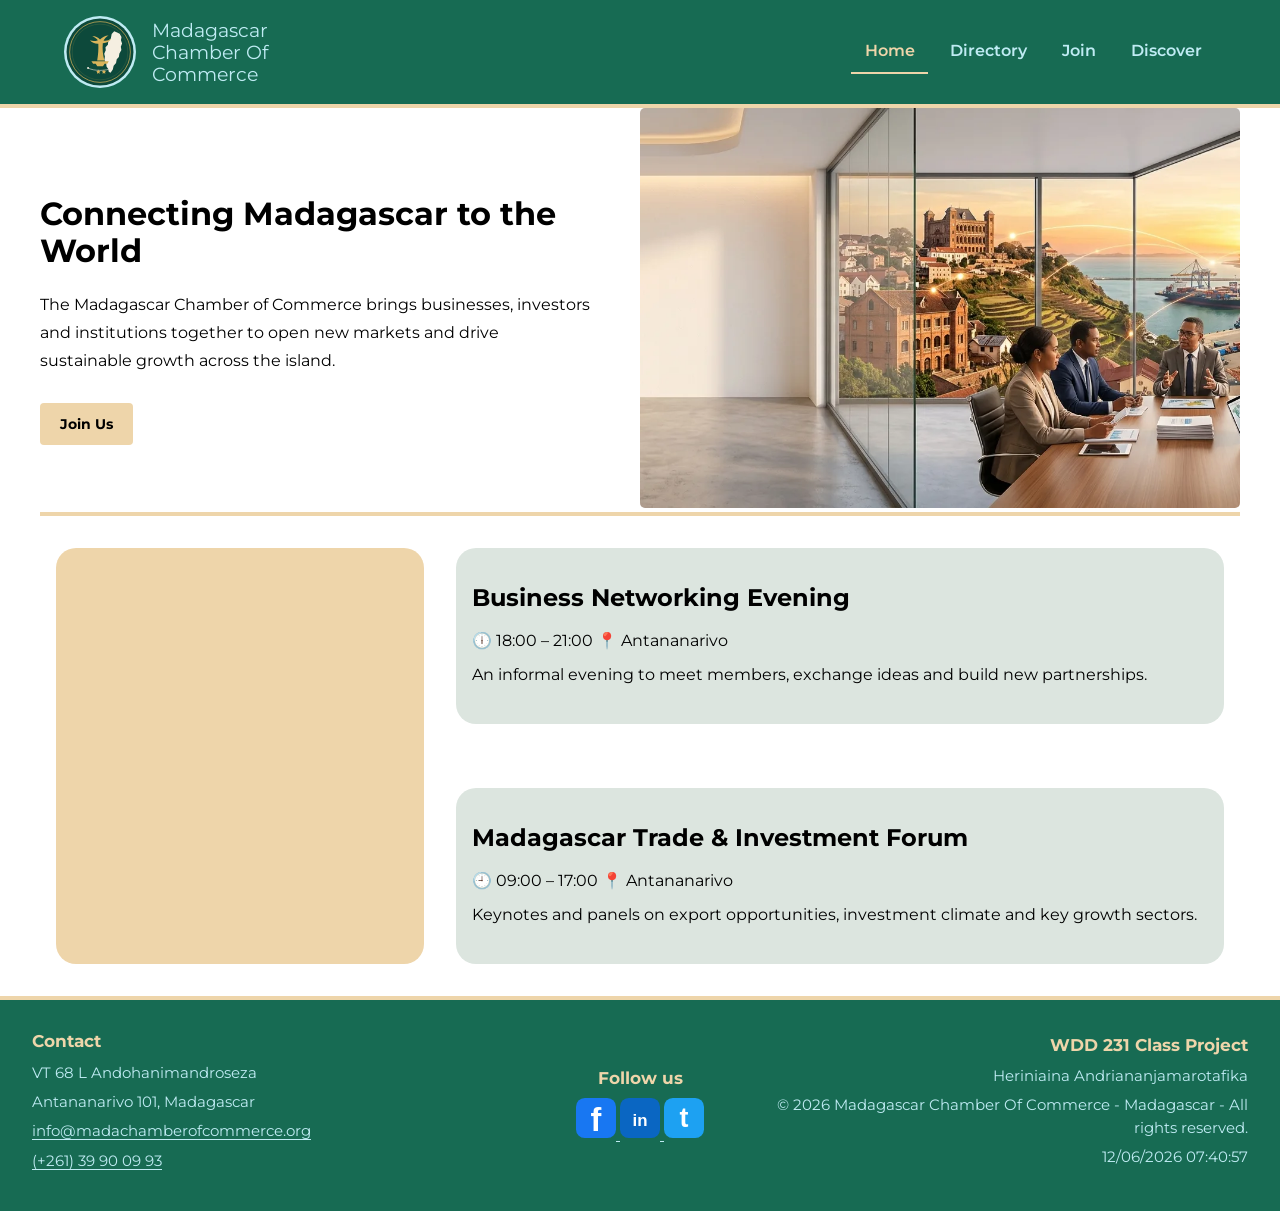
==== chamber/index.html @ e1c59fd6 "first part done" ====
<!DOCTYPE html>
<html lang="en">

    <head>
        <meta charset="UTF-8">
        <meta name="viewport" content="width=device-width, initial-scale=1.0">
        <meta name="description" content="This is the Home page for the Madagascar Chamber of Commerce web site.">
        <meta name="author" content="Heriniaina Andriananjamarotafika">
        <title>Heriniaina Andriananjamarotafika Chamber of Commerce</title>
        <link rel="icon" href="images/favicon.svg">
        <meta property="og:title" content="Madagascar Chamber Of Commerce">
        <meta property="og:description" content="This is a web page for the Madagascar Chamber of Commerce.">
        <meta property="og:image" content="https://andriananjamarotafika.github.io/wdd231/chamber/images/favicon.svg">
        <meta property="og:url" content="https://andriananjamarotafika.github.io/wdd231/chamber/index.html">
        <link rel="stylesheet" href="../styles/normalize.css">
        <link rel="preconnect" href="https://fonts.googleapis.com">
        <link rel="preconnect" href="https://fonts.gstatic.com" crossorigin>
        <link
            href="https://fonts.googleapis.com/css2?family=Lato:ital,wght@0,100;0,300;0,400;0,700;0,900;1,100;1,300;1,400;1,700;1,900&family=Montserrat:ital,wght@0,100..900;1,100..900&family=Open+Sans:ital,wght@0,300..800;1,300..800&display=swap"
            rel="stylesheet">
        <link rel="stylesheet" href="styles/base.css">
        <link rel="stylesheet" href="styles/home-style.css">
        <script src="scripts/navigation.js" defer></script>
        <script src="scripts/weather.js" defer></script>
        <script src="scripts/script.js" defer></script>
        <script src="../scripts/date.js" defer></script>
    </head>

    <body>
        <header>
            <div class="brand">
                <img src="images/favicon.svg" alt="Madagascar Chamber Of Commerce Logo" width="100" height="100">
                <span>Madagascar Chamber Of Commerce</span>
            </div>
            <button id="nav-button" class="hamburger" aria-label="Toggle navigation" aria-expanded="false"></button>
            <nav id="nav-bar" class="navbar" aria-label="Main navigation">
                <ul>
                    <li><a href="index.html" aria-current="page">Home</a></li>
                    <li><a href="directory.html">Directory</a></li>
                    <li><a href="#">Join</a></li>
                    <li><a href="#">Discover</a></li>
                </ul>
            </nav>
        </header>
        <main>
            <section class="hero-grid">
                <div>
                    <h1>Connecting Madagascar to the World</h1>
                    <p>The Madagascar Chamber of Commerce brings businesses, investors and institutions together to open
                        new markets and drive sustainable growth across the island.</p><a class="button"
                        href="join.html">Join Us</a>
                </div>
                <picture>
                    <source srcset="images/hero-small.webp" media="(max-width : 700px)">
                    <source srcset="images/hero-large.webp" media="(max-width : 900px)">
                    <img src="images/hero-large.webp" width="600" height="400"
                        alt="few person in meeting about chamber of Commerce">
                </picture>
            </section>
            <div class="card-main">
                <div class="card-weather">
                    <p id="temperature"></p>
                    <img id="image" src="" alt="">
                    <h2 id="town"></h2>
                    <p id="description"></p>
                </div>
                <div class="current-event event1">
                    <h2>Business Networking Evening</h2>
                    <span>🕕 18:00 – 21:00</span>
                    <span>📍 Antananarivo</span>
                    <p>An informal evening to meet members, exchange ideas and build new partnerships.</p>
                </div>
                <div class="current-event event2">
                    <h2>Madagascar Trade & Investment Forum</h2>
                    <span>🕘 09:00 – 17:00</span>
                    <span>📍 Antananarivo</span>
                    <p>Keynotes and panels on export opportunities, investment climate and key growth sectors.</p>
                </div>
            </div>
        </main>
        <footer>
            <div class="footer-contact">
                <h2>Contact</h2>
                <address>
                    <p>VT 68 L Andohanimandroseza</p>
                    <p>Antananarivo 101, Madagascar</p>
                    <p><a href="mailto:info@madachamberofcommerce.org">info@madachamberofcommerce.org</a></p>
                    <p><a href="tel:+26139900993">(+261) 39 90 09 93</a></p>
                </address>
            </div>
            <div class="footer-social">
                <h2>Follow us</h2>
                <div class="icon" aria-label="Social media links">
                    <a href="https://www.facebook.com/" aria-label="Facebook">
                        <img src="images/facebook.svg" alt="" width="40" height="40">
                    </a>
                    <a href="https://www.linkedin.com/" aria-label="LinkedIn">
                        <img src="images/linkedin.svg" alt="" width="40" height="40">
                    </a>
                    <a href="https://twitter.com/" aria-label="Twitter">
                        <img src="images/twitter.svg" alt="" width="40" height="40">
                    </a>
                </div>
            </div>
            <div class="footer-meta">
                <h2>WDD 231 Class Project</h2>
                <p>Heriniaina Andriananjamarotafika</p>
                <p>
                    &copy; <span id="current-year"></span> Madagascar Chamber Of Commerce - Madagascar - All
                    rights reserved.
                </p>
                <p id="lastModified"></p>
            </div>
        </footer>
    </body>

</html>
---- chamber/styles/base.css ----
/** THIS FILE CONTAIN ALL HEADER NAVIGATION FOOTER THAT ALL PAGES HAVE IN COMMON **/


:root {
    --primary-color: #176B53;
    --secondary-color: #eed5aa;
    --background-color: #bfebf3;
    --text-color: #000000;
    --w-color: #ffffff;
    --border-color: #dce5df;
    --image-border-color: #e0e5e2;
    --card-shadow-color: #233d381a;
    --list-shadow-color: #17342f14;
    --link-hover-color: #a36c0a;
    --font-family: 'Montserrat', 'Lato', 'Open Sans', sans-serif;
}

/*THIS FUNCTIONALITY MAINTAIN THE FOOTER IN THE BOTTOM*/
body {

    height: 100%;
    display: flex;
    flex-direction: column;
    min-height: 100vh;
    font-family: var(--font-family);
}


main {
    flex: 1;
    margin: 0 2rem;
}

header {
    display: flex;
    flex-wrap: wrap;
    align-items: center;
    gap: 0.5rem;
    padding: 0.75rem 1rem;
    border-bottom: 4px solid var(--secondary-color);
    background: var(--primary-color);
    color: var(--background-color);
    font-family: var(--font-family);
}

.brand {
    display: flex;
    flex: 1 1 0;
    align-items: center;
    gap: 0.75rem;
    min-width: 0;
}

.brand img {
    width: 3.25rem;
    height: 3.25rem;
    flex: 0 0 auto;
    border-radius: 50%;
    background: var(--background-color);
}

#nav-button {
    display: grid;
    place-items: center;
    width: 2.75rem;
    height: 2.75rem;
    padding: 0;
    border: 0;
    background: #00000000;
    cursor: pointer;
}

#nav-button:focus-visible {
    outline: 2px solid var(--secondary-color);
    outline-offset: 3px;
}

.hamburger::before {
    content: "\2630";
    color: var(--background-color);
    font-family: 'Times New Roman', Times, serif;
    font-size: 1.75rem;
    line-height: 1;
}

.hamburger.show::before {
    content: "\00D7";
}

.navbar {
    display: none;
    flex: 1 0 100%;
    padding-top: 0.5rem;
    border-top: 1px solid var(--secondary-color);
}

.navbar.show {
    display: block;
}

nav ul {
    display: flex;
    flex-direction: column;
    gap: 0.25rem;
    margin: 0;
    padding: 0;
    list-style: none;
}

nav a {
    display: block;
    padding: 0.75rem;
    border-left: 3px solid #00000000;
    color: var(--background-color);
    font-weight: 600;
    text-decoration: none;
}

nav a:hover,
nav a:focus-visible,
nav a[aria-current="page"] {
    border-left-color: var(--secondary-color);
    background: var(--background-color) opacity(0.9);
    color: var(--w-color);
}

nav a:focus-visible {
    outline: 2px solid var(--secondary-color);
    outline-offset: 2px;
}

footer {
    display: grid;
    gap: 1.25rem;
    padding: 1.75rem 1rem;
    border-top: 4px solid var(--secondary-color);
    background: var(--primary-color);
    color: var(--background-color);
    font-family: var(--font-family);
    text-align: center;
}

footer h2 {
    margin: 0 0 0.65rem;
    color: var(--secondary-color);
    font-size: 1.05rem;
}

footer p {
    margin: 0.4rem 0;
    font-size: 0.95rem;
    line-height: 1.5;
}

footer address {
    font-style: normal;
}

footer a {
    color: inherit;
    text-underline-offset: 0.2em;
}

footer a:hover {
    color: var(--secondary-color);
}

footer a:focus-visible {
    outline: 2px solid var(--secondary-color);
    outline-offset: 3px;
}

.footer-meta {
    font-size: 0.9rem;
}

@media screen and (min-width: 700px) {
    header {
        flex-wrap: nowrap;
        gap: 2rem;
        padding: 1rem clamp(1.5rem, 5vw, 5rem);
    }


    .brand {
        flex: 0 1 auto;
        gap: 1rem;
    }

    .brand img {
        width: 4.5rem;
        height: 4.5rem;
    }

    .brand span {
        max-width: 10rem;
        font-size: larger;
    }


    #nav-button {
        display: none;
    }

    .navbar {
        display: block;
        flex: 1 1 auto;
        padding: 0;
        border: 0;
    }

    nav ul {
        flex-direction: row;
        justify-content: flex-end;
        gap: 0.5rem;
    }

    nav a {
        padding: 0.75rem 0.85rem;
        border-bottom: 2px solid #00000000;
        border-left: 0;
        white-space: nowrap;
    }

    nav a:hover,
    nav a:focus-visible,
    nav a[aria-current="page"] {
        border-bottom-color: var(--secondary-color);
        background: #00000000;
        color: var(--secondary-color);
    }

    footer {
        grid-template-columns: 1fr auto 1fr;
        align-items: center;
        gap: 2rem;
        padding: 2rem;
        text-align: left;
    }

    .footer-social {
        justify-self: center;
        text-align: center;
    }

    .footer-social,
    .footer-meta {
        padding-top: 0;
        border-top: 0;
    }

    .footer-meta {
        text-align: right;
    }
}

@media screen and (min-width: 1220px) {
    main {
        max-width: 1200px;
        margin: auto;
    }
}
---- chamber/styles/home-style.css ----
.hero-grid {
    display: grid;
    grid-template-columns: 1fr 1fr;
    gap: 48px;
    align-items: center;
    border-bottom: solid 4px var(--secondary-color);
}

.hero h1 {
    font-size: 48px;
    margin: 14px 0;
}

.hero-grid p {
    line-height: 1.75;
}

img {
    border-radius: 5px;
    object-fit: cover;
}

.button {
    display: inline-block;
    background: var(--secondary-color);
    color: var(--text-color);
    text-decoration: none;
    padding: 13px 20px;
    border-radius: 4px;
    font-size: 14px;
    font-weight: 700;
    margin-top: 12px;
}

.card-weather {
    background-color: var(--secondary-color);
    text-align: center;
    padding: 1rem;
    border-radius: 20px;
    margin: 2rem 1rem;

}

.current-event {
    background-color: var(--border-color);
    padding: 1rem;
    margin: 2rem 1rem;
    border-radius: 20px;
}

#image {
    background-color: var(--background-color);
    border-radius: 20px;
}

#temperature {
    font-size: 3rem;
    font-weight: 400;
}


@media screen and (max-width : 900px) {
    .hero-grid {
        grid-template-columns: 1fr;
        gap: 24px;
    }

    .hero-grid img {
        width: 100%;
        height: auto;
        padding: 20px 0;
    }
}

@media screen and (min-width : 900px) {
    .card-main {
        display: grid;
        grid-template-columns: 1fr 2fr;
        grid-template-rows: 15rem 15rem;

    }

    .card-weather {
        grid-row: 1 / 3;
    }


    .event1 {
        grid-column: 2 / 4;
        grid-row: 0.5fr;
    }

    .event2 {
        grid-column: 2 / 4;
        grid-row: 0.5fr;
    }



}
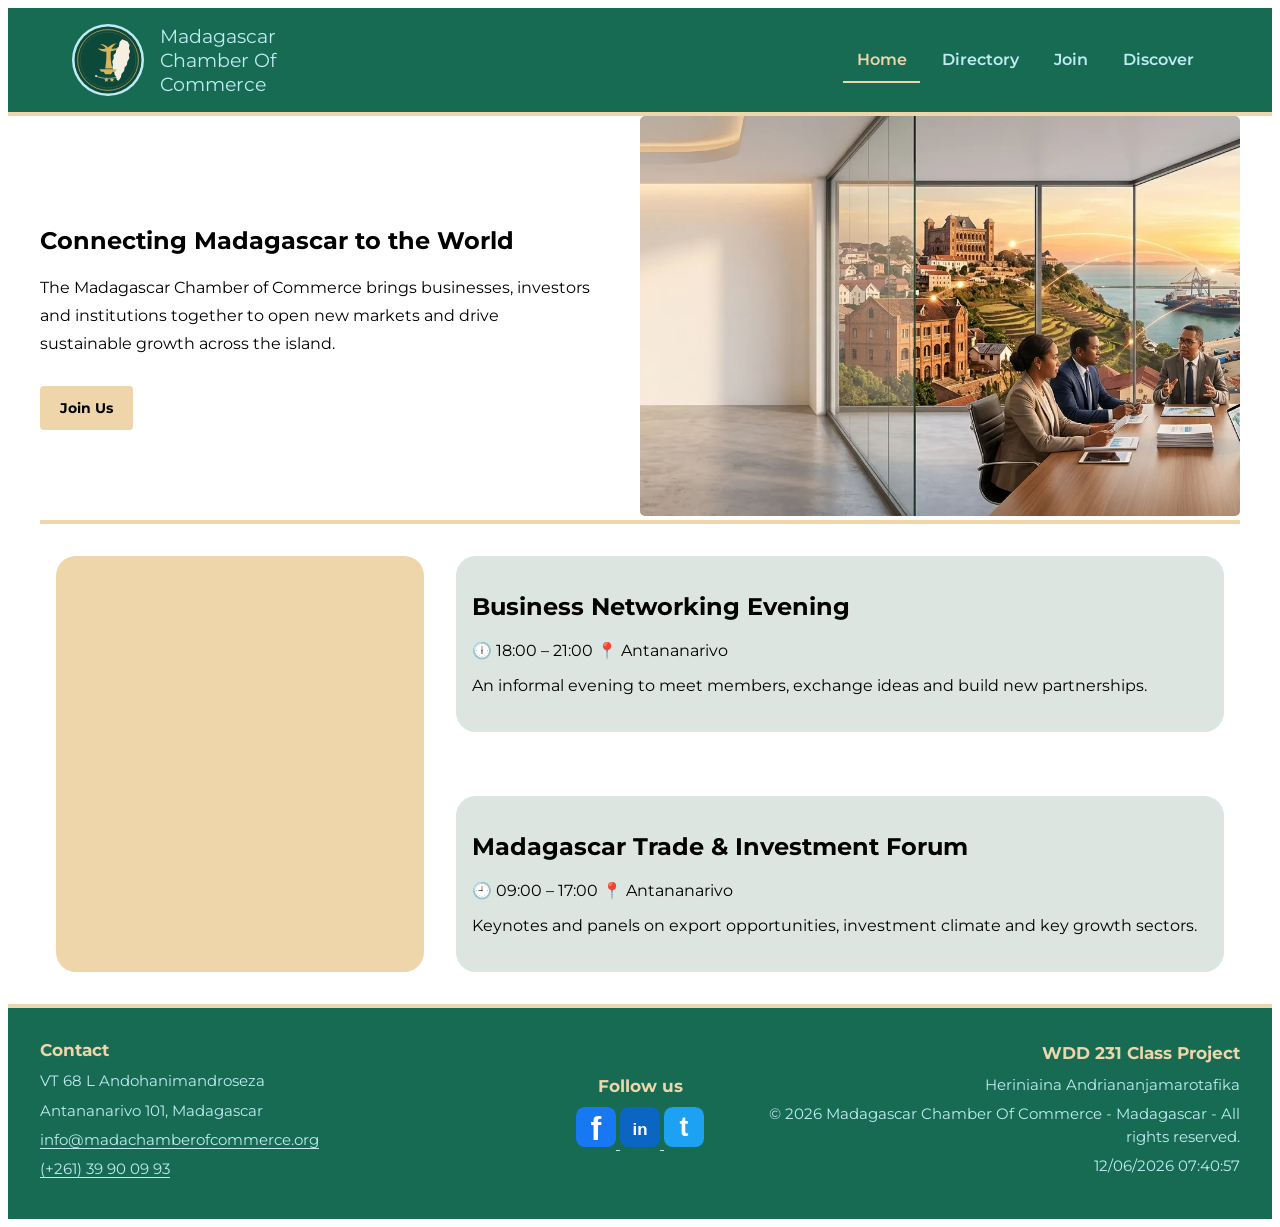
==== commit 7416f008: "test" ====
--- a/chamber/index.html
+++ b/chamber/index.html
@@ -12,7 +12,7 @@
         <meta property="og:description" content="This is a web page for the Madagascar Chamber of Commerce.">
         <meta property="og:image" content="https://andriananjamarotafika.github.io/wdd231/chamber/images/favicon.svg">
         <meta property="og:url" content="https://andriananjamarotafika.github.io/wdd231/chamber/index.html">
-        <link rel="stylesheet" href="../styles/normalize.css">
+        <!-- <link rel="stylesheet" href="../styles/normalize.css"> -->
         <link rel="preconnect" href="https://fonts.googleapis.com">
         <link rel="preconnect" href="https://fonts.gstatic.com" crossorigin>
         <link
@@ -59,10 +59,6 @@
             </section>
             <div class="card-main">
                 <div class="card-weather">
-                    <p id="temperature"></p>
-                    <img id="image" src="" alt="">
-                    <h2 id="town"></h2>
-                    <p id="description"></p>
                 </div>
                 <div class="current-event event1">
                     <h2>Business Networking Evening</h2>
@@ -90,7 +86,7 @@
             </div>
             <div class="footer-social">
                 <h2>Follow us</h2>
-                <div class="icon" aria-label="Social media links">
+                <div class="icon" role="group" aria-label="Social media links">
                     <a href="https://www.facebook.com/" aria-label="Facebook">
                         <img src="images/facebook.svg" alt="" width="40" height="40">
                     </a>
--- a/chamber/styles/home-style.css
+++ b/chamber/styles/home-style.css
@@ -87,12 +87,10 @@
 
     .event1 {
         grid-column: 2 / 4;
-        grid-row: 0.5fr;
     }
 
     .event2 {
         grid-column: 2 / 4;
-        grid-row: 0.5fr;
     }
 
 
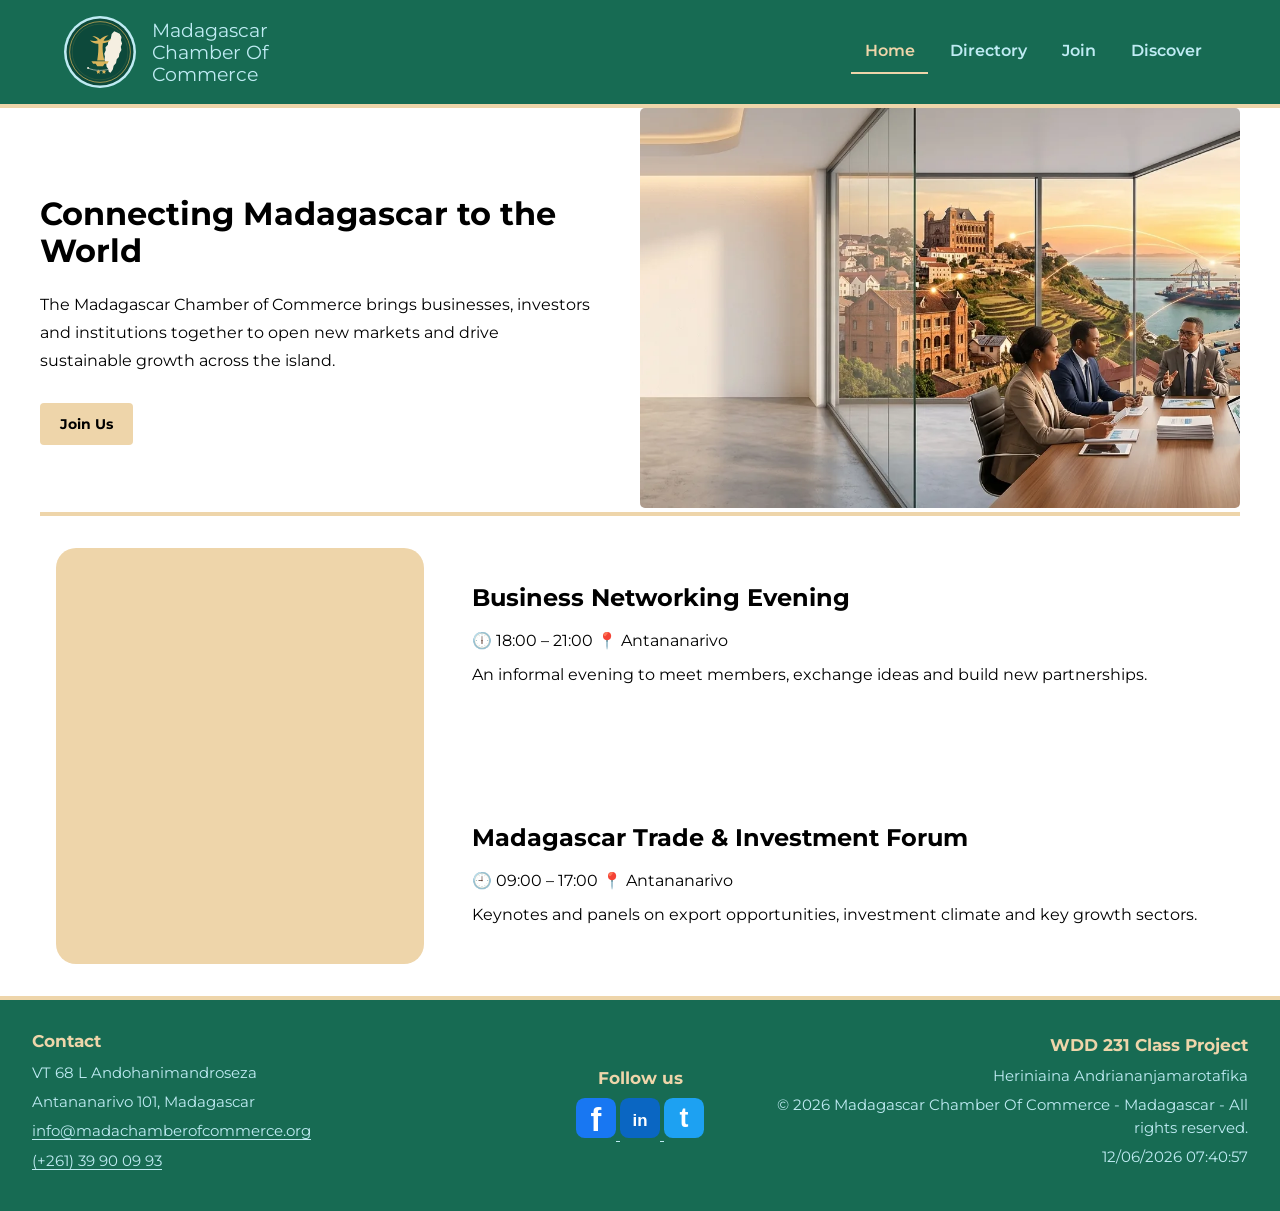
==== commit 9112b66c: "almost done" ====
--- a/chamber/index.html
+++ b/chamber/index.html
@@ -4,15 +4,17 @@
     <head>
         <meta charset="UTF-8">
         <meta name="viewport" content="width=device-width, initial-scale=1.0">
-        <meta name="description" content="This is the Home page for the Madagascar Chamber of Commerce web site.">
-        <meta name="author" content="Heriniaina Andriananjamarotafika">
-        <title>Heriniaina Andriananjamarotafika Chamber of Commerce</title>
+        <meta name="description"
+            content="This is the Home page for the Madagascar Chamber of Commerce web site and it describe weather and current event.">
+        <meta name="author" content="Andriananjamarotafika Heriniaina">
+        <title>Madagascar Chamber of Commerce</title>
         <link rel="icon" href="images/favicon.svg">
         <meta property="og:title" content="Madagascar Chamber Of Commerce">
         <meta property="og:description" content="This is a web page for the Madagascar Chamber of Commerce.">
-        <meta property="og:image" content="https://andriananjamarotafika.github.io/wdd231/chamber/images/favicon.svg">
+        <meta property="og:image"
+            content="https://andriananjamarotafika.github.io/wdd231/chamber/images/madagascar-chamber-of-commerce.webp">
         <meta property="og:url" content="https://andriananjamarotafika.github.io/wdd231/chamber/index.html">
-        <!-- <link rel="stylesheet" href="../styles/normalize.css"> -->
+        <link rel="stylesheet" href="../styles/normalize.css">
         <link rel="preconnect" href="https://fonts.googleapis.com">
         <link rel="preconnect" href="https://fonts.gstatic.com" crossorigin>
         <link
--- a/chamber/styles/base.css
+++ b/chamber/styles/base.css
@@ -5,13 +5,7 @@
     --primary-color: #176B53;
     --secondary-color: #eed5aa;
     --background-color: #bfebf3;
-    --text-color: #000000;
     --w-color: #ffffff;
-    --border-color: #dce5df;
-    --image-border-color: #e0e5e2;
-    --card-shadow-color: #233d381a;
-    --list-shadow-color: #17342f14;
-    --link-hover-color: #a36c0a;
     --font-family: 'Montserrat', 'Lato', 'Open Sans', sans-serif;
 }
 
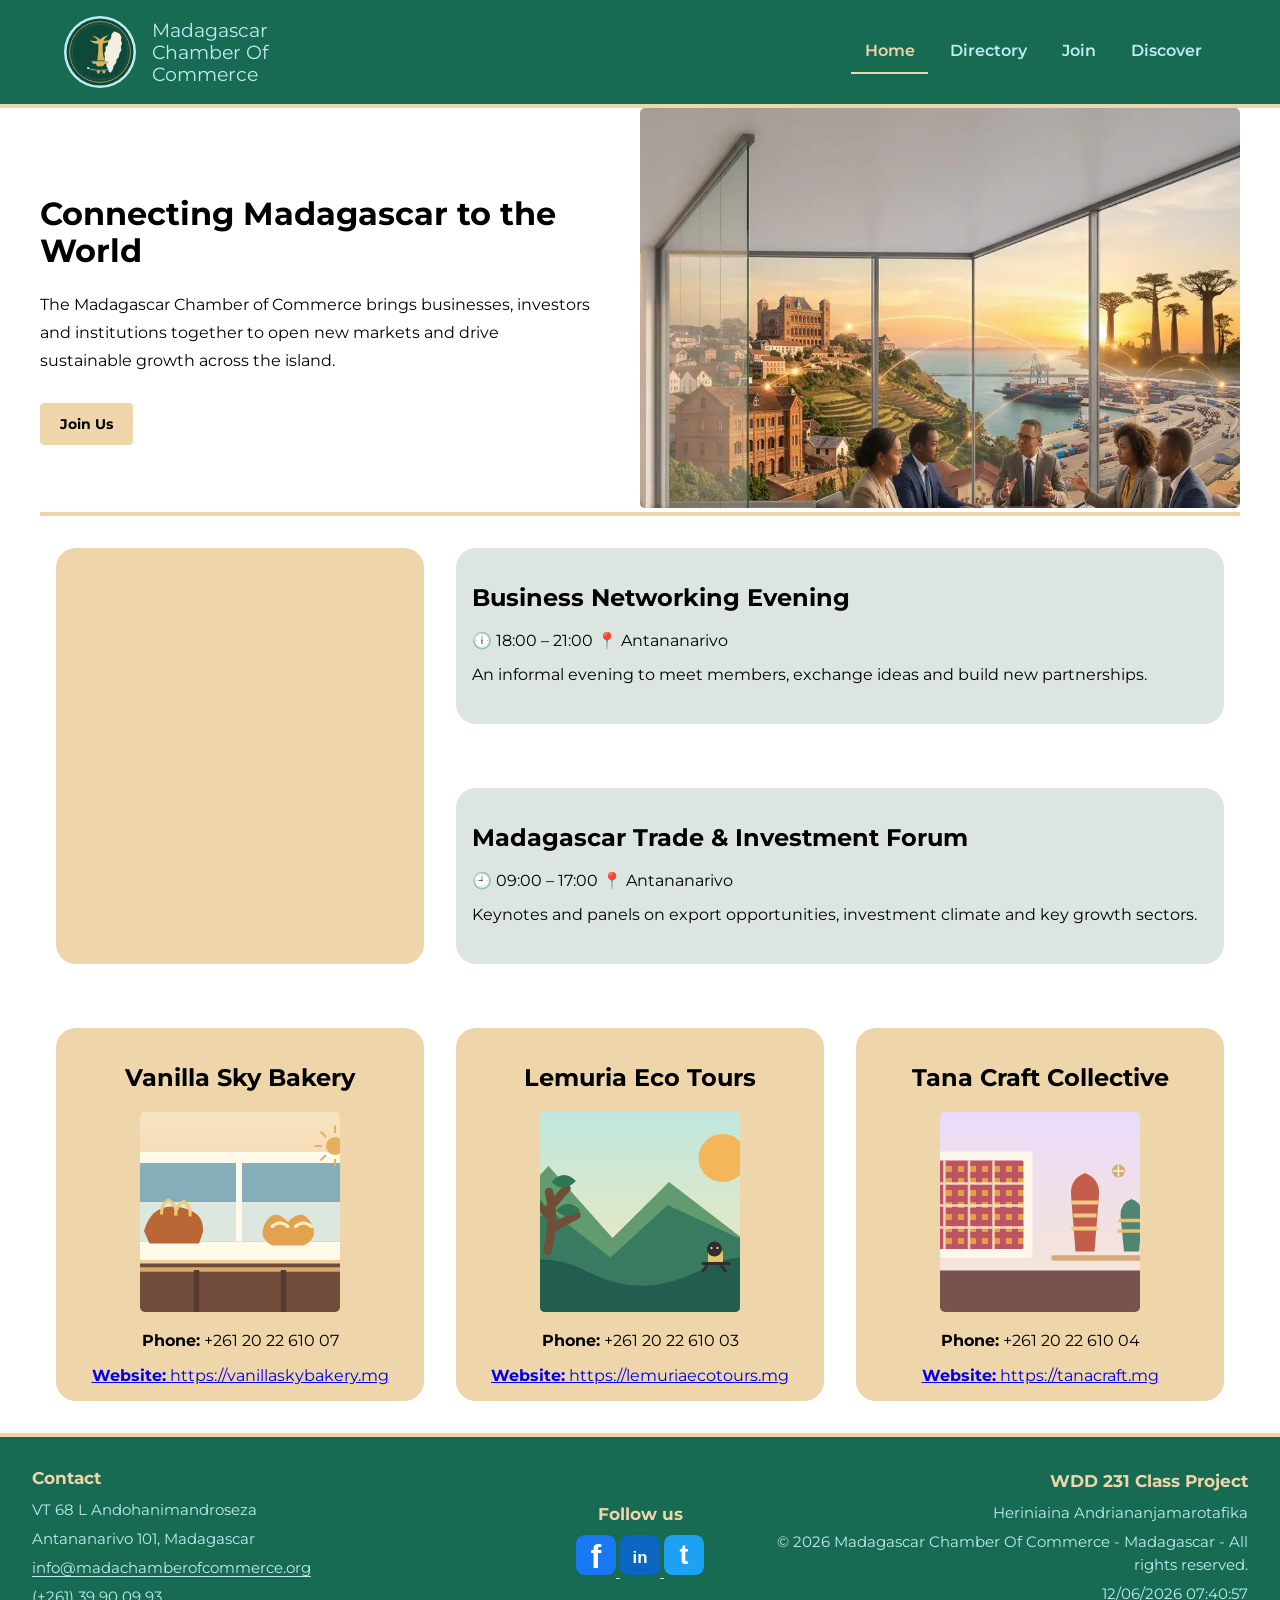
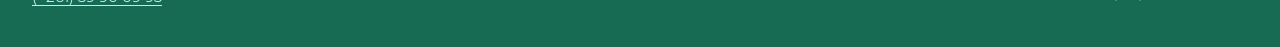
==== commit 8a93125c: "done" ====
--- a/chamber/index.html
+++ b/chamber/index.html
@@ -24,7 +24,7 @@
         <link rel="stylesheet" href="styles/home-style.css">
         <script src="scripts/navigation.js" defer></script>
         <script src="scripts/weather.js" defer></script>
-        <script src="scripts/script.js" defer></script>
+        <script src="scripts/home-script.js" defer></script>
         <script src="../scripts/date.js" defer></script>
     </head>
 
@@ -75,6 +75,7 @@
                     <p>Keynotes and panels on export opportunities, investment climate and key growth sectors.</p>
                 </div>
             </div>
+            <div class="member-list"></div>
         </main>
         <footer>
             <div class="footer-contact">
--- a/chamber/styles/base.css
+++ b/chamber/styles/base.css
@@ -6,6 +6,7 @@
     --secondary-color: #eed5aa;
     --background-color: #bfebf3;
     --w-color: #ffffff;
+    --border-color: #dce5df;
     --font-family: 'Montserrat', 'Lato', 'Open Sans', sans-serif;
 }
 
--- a/chamber/styles/home-style.css
+++ b/chamber/styles/home-style.css
@@ -58,6 +58,21 @@
     font-weight: 400;
 }
 
+.card {
+    background-color: var(--secondary-color);
+    text-align: center;
+    padding: 1rem;
+    border-radius: 20px;
+    margin: 2rem 1rem;
+    width: 30rem;
+}
+
+.member-list {
+    display: flex;
+    flex-wrap: nowrap;
+    justify-content: space-between;
+}
+
 
 @media screen and (max-width : 900px) {
     .hero-grid {
@@ -70,7 +85,21 @@
         height: auto;
         padding: 20px 0;
     }
+
+    .member-list {
+        flex-direction: column;
+        align-items: stretch;
+        width: 100%;
+    }
+
+    .member-list .card {
+        width: auto;
+    }
+
 }
+
+
+
 
 @media screen and (min-width : 900px) {
     .card-main {
